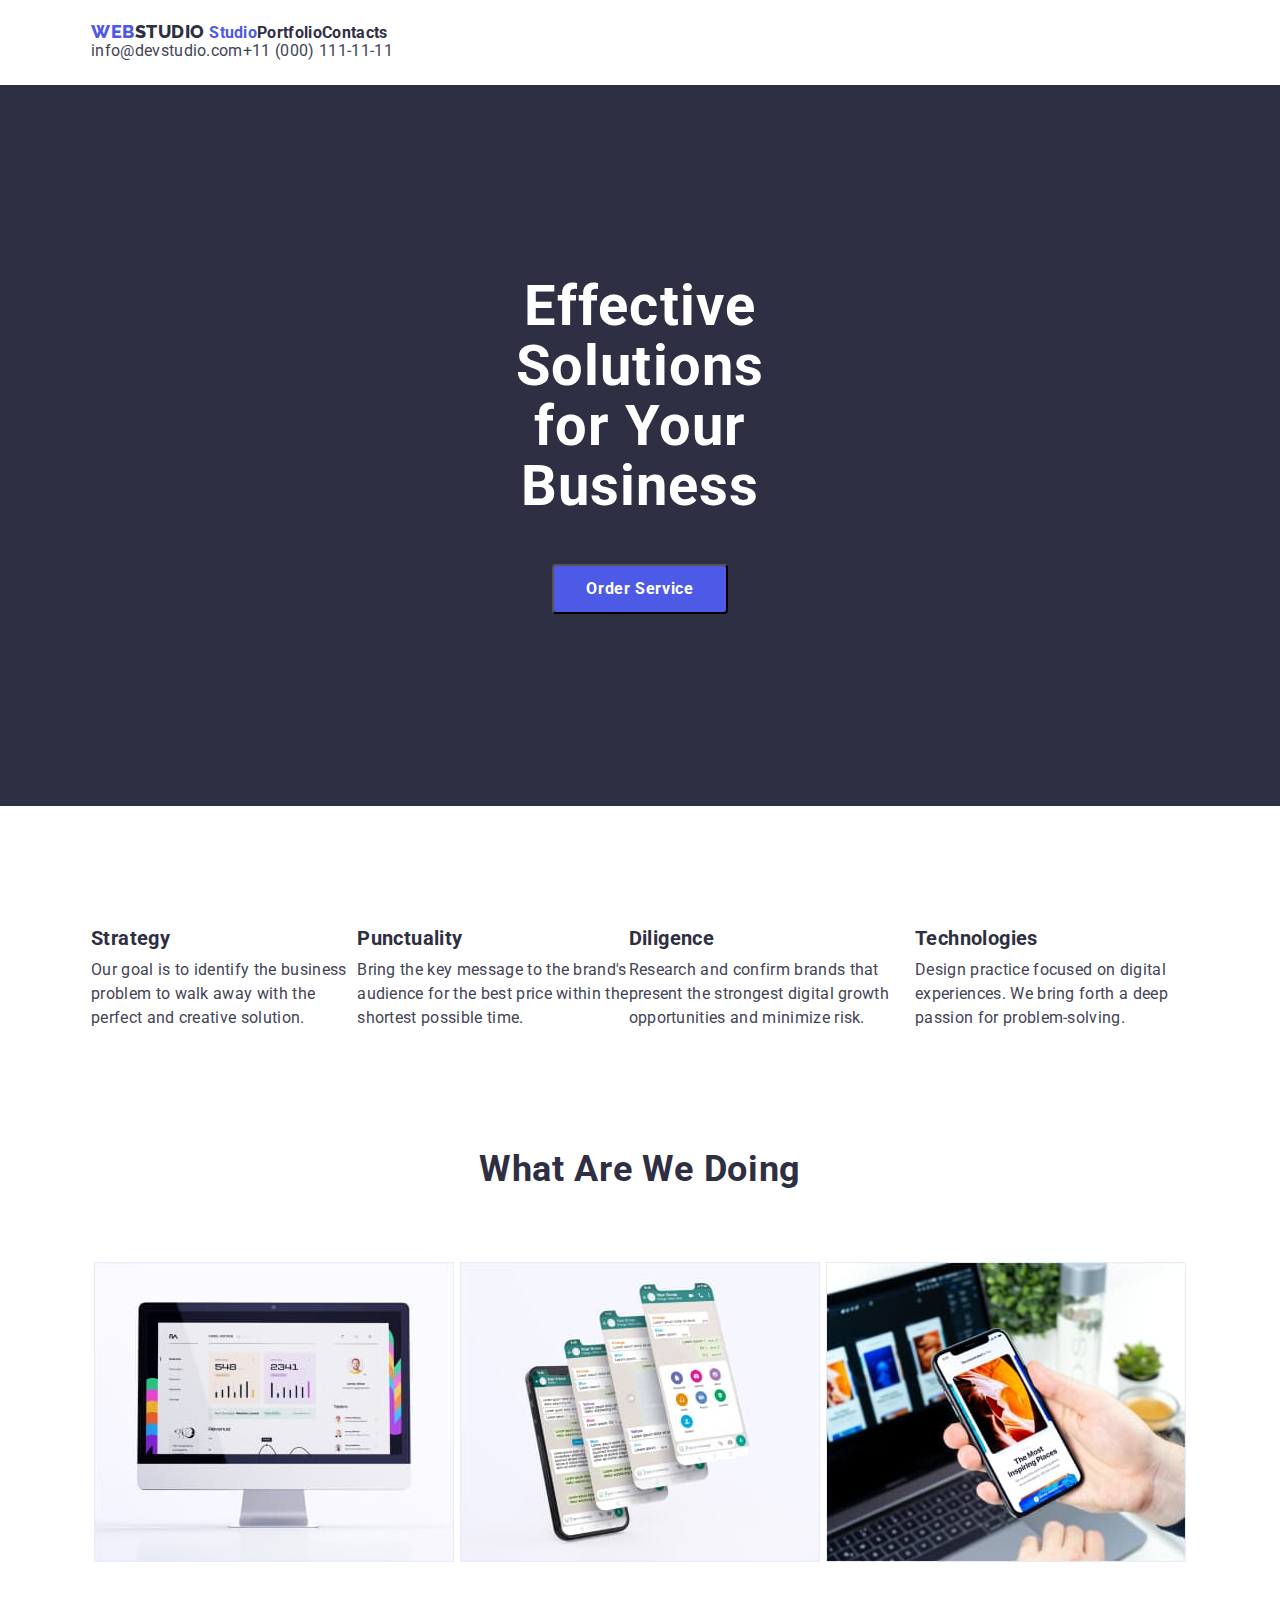
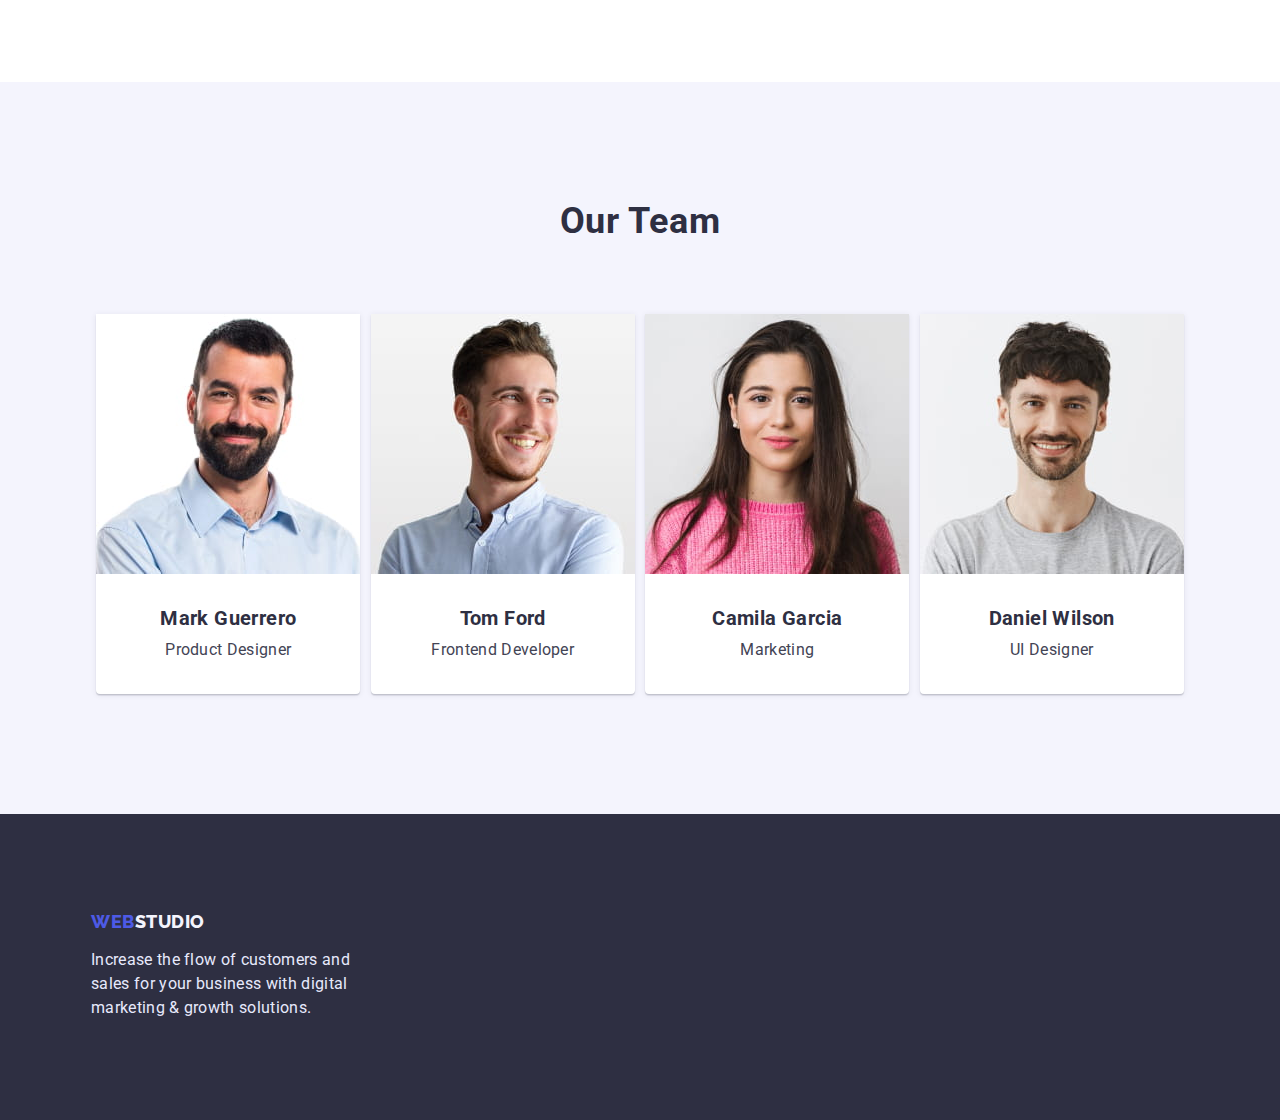
==== index.html @ d17e6b88 "some flex added" ====
<!DOCTYPE html>
<html lang="en">
	<head>
		<meta charset="UTF-8" />
		<meta http-equiv="X-UA-Compatible" content="IE=edge" />
		<meta name="viewport" content="width=device-width, initial-scale=1.0" />
		<title>Web Studio</title>

		<link rel="icon" href="favicon.ico" type="image/x-icon" />

		<link rel="preconnect" href="https://fonts.googleapis.com" />
		<link rel="preconnect" href="https://fonts.gstatic.com" crossorigin />
		<link
			href="https://fonts.googleapis.com/css2?family=Raleway:wght@800&family=Roboto:wght@400;500;700;900&display=swap"
			rel="stylesheet"
		/>
		<link
			rel="stylesheet"
			href="https://cdnjs.cloudflare.com/ajax/libs/modern-normalize/1.0.0/modern-normalize.min.css"
		/>
		<link rel="stylesheet" href="./css/style.css" />
	</head>

	<body>
		<header class="header">
			<!--Navigation menu-->
			<div class="container">
				<nav class="navigation">
					<a href="./index.html" class="logo-link link">
						Web
						<span class="logo-name">Studio</span>
					</a>
					<ul class="nav-list list">
						<li class="nav-item">
							<a href="./index.html" class="nav-link link current">Studio</a>
						</li>
						<li class="nav_item">
							<a href="./portfolio.html" class="nav-link link">Portfolio</a>
						</li>
						<li class="nav-item">
							<a href="" class="nav-link link">Contacts</a>
						</li>
					</ul>
				</nav>

				<!--Contacts-->
				<ul class="header-contacts list">
					<li><a class="email link" href="mailto:info@devstudio.com">info@devstudio.com</a></li>
					<li><a class="tel link" href="tel:+110001111111">+11 (000) 111-11-11</a></li>
				</ul>
			</div>
		</header>

		<main>
			<!--Hero-->
			<section class="hero section hero-padding">
				<h1 class="hero-header">Effective Solutions for Your Business</h1>
				<button class="hero-button" type="button">Order Service</button>
			</section>

			<!--Section 1  FEATURE-->
			<section class="features section">
				<div class="container">
					<h2 class="visually-hidden">Features</h2>

					<ul class="feature-list list">
						<li class="feature-item">
							<h3 class="section-title">Strategy</h3>
							<p class="section-text">
								Our goal is to identify the business problem to walk away with the perfect and creative solution.
							</p>
						</li>
						<li class="feature-item">
							<h3 class="section-title">Punctuality</h3>
							<p class="section-text">
								Bring the key message to the brand's audience for the best price within the shortest possible time.
							</p>
						</li>
						<li class="feature-item">
							<h3 class="section-title">Diligence</h3>
							<p class="section-text">
								Research and confirm brands that present the strongest digital growth opportunities and minimize risk.
							</p>
						</li>
						<li class="feature-item">
							<h3 class="section-title">Technologies</h3>
							<p class="section-text">
								Design practice focused on digital experiences. We bring forth a deep passion for problem-solving.
							</p>
						</li>
					</ul>
				</div>
			</section>

			<!--Section 2   WORK-->
			<section class="work section no-padding-top">
				<div class="container">
					<h2 class="section-header">What are we doing</h2>
					<ul class="work-list list">
						<li class="work-item">
							<img src="./images/img.jpg" alt="desktop" width="360" />
						</li>
						<li class="work-item">
							<img src="./images/img1.jpg" alt="mobile" width="360" />
						</li>
						<li class="work-item">
							<img src="./images/img2.jpg" alt="sync" width="360" />
						</li>
					</ul>
				</div>
			</section>

			<!--Section 3    TEAM-->
			<section class="team section">
				<div class="container">
					<h2 class="section-header">Our team</h2>
					<ul class="team-list list">
						<li class="team-item">
							<img class="card-img" src="./images/mark.jpg" alt="photo mark" width="264" />
							<h3 class="section-title team-name">Mark Guerrero</h3>
							<p class="team-position section-text">Product Designer</p>
						</li>
						<li class="team-item">
							<img class="card-img" src="./images/tom.jpg" alt="photo tom" width="264" />
							<h3 class="section-title team-name">Tom Ford</h3>
							<p class="team-position section-text">Frontend Developer</p>
						</li>
						<li class="team-item">
							<img class="card-img" src="./images/camila.jpg" alt="photo camila" width="264" />
							<h3 class="section-title team-name">Camila Garcia</h3>
							<p class="team-position section-text">Marketing</p>
						</li>
						<li class="team-item">
							<img class="card-img" src="./images/daniel.jpg" alt="photo daniel" width="264" />
							<h3 class="section-title team-name">Daniel Wilson</h3>
							<p class="team-position section-text">UI Designer</p>
						</li>
					</ul>
				</div>
			</section>
		</main>

		<!--Footer-->
		<footer class="footer">
			<div class="container">
				<a href="./index.html" class="logo-link link">
					Web
					<span class="logo-namef">Studio</span>
				</a>
				<p class="footer-text">
					Increase the flow of customers and sales for your business with digital marketing & growth solutions.
				</p>
			</div>
		</footer>
	</body>
</html>
---- css/style.css ----
/* GLOBAL */
:root {
	--primary-text-color: #434455;
	--secondary-txt-color: #e7e9fc;
	--title-text-color: #2e2f42;
	--accent-color: #4d5ae5;
	--bg-color: #ffffff;
	--secondary-color: #f4f4fd;
	--btn-hover-color: #404bbf;
}

body {
	font-family: "Roboto", sans-serif;
	font-size: 16px;
	letter-spacing: 0.02em;
	color: var(--primary-text-color);
	background-color: var(--bg-color);
}

p,
h1,
h2,
h3,
h4,
h5,
h6 {
	margin: 0;
	padding: 0;
}

img {
	display: block;
}

.link {
	text-decoration: none;
	color: inherit;
}

.list {
	list-style: none;
	margin: 0;
	padding: 0;
}

.visually-hidden {
	position: absolute;
	width: 1px;
	height: 1px;
	margin: -1px;
	border: 0;
	padding: 0;

	white-space: nowrap;
	clip-path: inset(100%);
	clip: rect(0 0 0 0);
	overflow: hidden;
}

.section {
	padding: 120px 0px;
}
.section.no-padding-top {
	padding-top: 0;
}

.container {
	width: 1128px;
	margin: 0 auto;
	padding: 0 15px;

	/* outline: 2px dashed tomato; */
}

.card-item,
.team-item {
	/* outline: 2px dashed palegreen; */
}

/* LOGO */
.logo-link {
	font-family: "Raleway";
	font-weight: 800;
	font-size: 18px;
	line-height: 1.33px;
	letter-spacing: 0.03em;
	text-transform: uppercase;
	color: var(--accent-color);
	display: inline-flex;
}
.logo-name {
	color: var(--title-text-color);
}

/* HEADER */
header {
	box-shadow: 0px 2px 1px rgba(46, 47, 66, 0.08), 0px 1px 1px rgba(46, 47, 66, 0.16), 0px 1px 6px rgba(46, 47, 66, 0.08);
	padding-top: 24px;
	padding-bottom: 24px;
}

/* NAVIGATION */
.navigation {
}
.nav-list {
	display: inline-flex;
}
.nav-item {
}
.nav-link {
	font-size: 16px;
	line-height: 0.66;
	letter-spacing: 0.02em;
	font-weight: 700;
	color: var(--title-text-color);
}
.nav-link:hover,
.nav-link:focus {
	color: var(--accent-color);
}
.nav-link:active {
	color: var(--primary-text-color);
}

.current {
	color: var(--accent-color);
}
.nav-item {
}

.header-contacts {
	display: inline-flex;
}
.email,
.tel {
	font-size: 16px;
	line-height: 0.66;
	letter-spacing: 0.02em;
	color: var(--primary-text-color);
}
.email:hover,
.email:focus,
.tel:hover,
.tel:focus {
	color: var(--accent-color);
}

/* MAIN PAGE */
/* HERO */
.hero {
	background-color: var(--title-text-color);
	text-align: center;
}

.section.hero-padding {
	padding: 192px 474px;
}

.hero-header {
	font-weight: 700;
	font-size: 56px;
	line-height: 1.07;
	letter-spacing: 0.02em;

	color: var(--bg-color);

	margin-bottom: 48px;
}

.hero-button {
	font-family: "Roboto", sans-serif;
	font-weight: 700;
	font-size: 16px;
	line-height: 0.84;
	align-items: center;
	letter-spacing: 0.04em;

	color: var(--bg-color);
	background: var(--accent-color);
	cursor: pointer;
	border-radius: 4px;
	padding: 16px 32px;
}

.hero-button:hover,
.hero-button:focus {
	background: var(--btn-hover-color);
}

.hero-button:active {
	background: var(--secondary-color);
	color: var(--accent-color);
}

/* MAIN */

.section-title {
	font-weight: 700;
	font-size: 20px;
	line-height: 1.2;
	letter-spacing: 0.02em;
	color: var(--title-text-color);

	margin-bottom: 8px;
}

.section-text {
	line-height: 1.5;
	padding-bottom: 32px;
}

.section-header {
	font-weight: 700;
	font-size: 36px;
	line-height: 1.11;
	letter-spacing: 0.02em;
	text-align: center;
	text-transform: capitalize;
	color: var(--title-text-color);
	margin-bottom: 72px;
}

/* FEATURE */
.feature-list {
	display: flex;
	justify-content: space-around;
	align-items: center;
}
.feature-item .section-text {
	padding-bottom: 0;
}

/* WORK */

.work {
}

.work-list {
	display: flex;
	justify-content: space-around;
	align-items: center;
}

.work-item {
}

/* TEAM */

.team {
	background: var(--secondary-color);
}

.team-list {
	display: flex;

	justify-content: space-around;
	align-items: center;
}

.team-item {
	background-color: var(--background-color);
	text-align: center;
	background: #ffffff;
	box-shadow: 0px 1px 6px rgba(46, 47, 66, 0.08), 0px 1px 1px rgba(46, 47, 66, 0.16), 0px 2px 1px rgba(46, 47, 66, 0.08);
	border-radius: 0px 0px 4px 4px;
}

.team-name {
}

.team-position {
}

/* FOOTER */
.logo-namef {
	color: var(--secondary-color);
}

.footer {
	background-color: var(--title-text-color);
}

.footer-text {
	line-height: 1.5;
	color: var(--secondary-txt-color);
	padding-top: 16px;
	max-width: 264px;
}

.footer > .container {
	padding-top: 100px;
	padding-bottom: 100px;
}

/* PORTFOLIO PAGE */
/* FILTERS */
.filter-btn {
	font-family: "Roboto", sans-serif;
	font-size: 16px;
	line-height: 1.5;
	letter-spacing: 0.04em;
	font-weight: 700;

	text-align: center;
	color: var(--accent-color);
	background: var(--secondary-color);
	cursor: pointer;

	padding: 12px 24px;
	border: 1px solid #e7e9fc;
	border-radius: 4px;
}

.filter-btn:hover,
.filter-btn:focus {
	color: #ffffff;
	background: var(--accent-color);
}

.filter-btn:active {
	color: var(--accent-color);
	background: var(--secondary-color);
}

.filter-list {
	padding-top: 96px;
	padding-bottom: 72px;
	display: flex;
	justify-content: center;
	gap: 24px;
}

.card-link .section-title {
	margin-left: 16px;
}
.card-link .section-text {
	margin-left: 16px;
}
.card-list {
	display: flex;
	flex-wrap: wrap;
	justify-content: space-between;
}
.card-item {
	border: 0.5px solid #f4f4fd;
	box-shadow: 0px 1px 6px rgba(46, 47, 66, 0.08), 0px 1px 1px rgba(46, 47, 66, 0.16), 0px 2px 1px rgba(46, 47, 66, 0.08);
}

.card-img {
	margin-bottom: 32px;
}

.card-link {
}

.stylish-txt {
	color: var(--secondary-color);
}
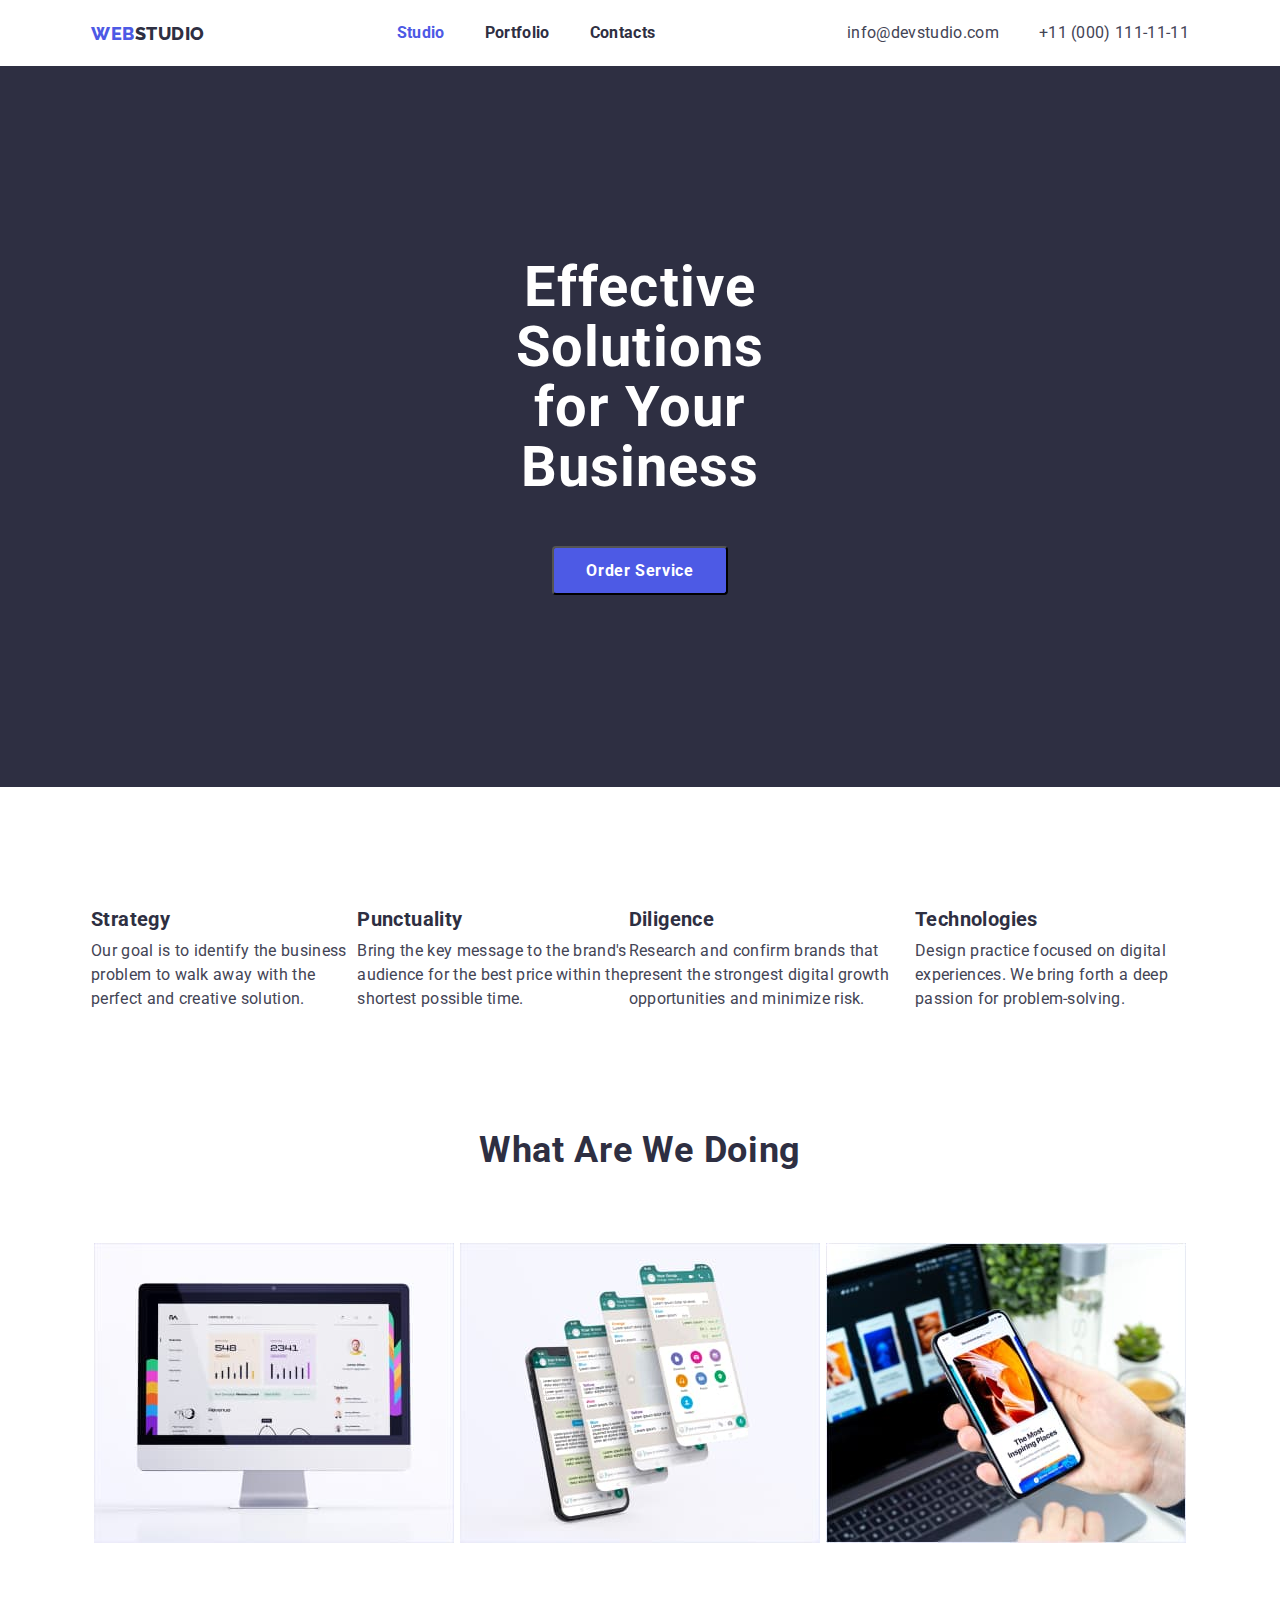
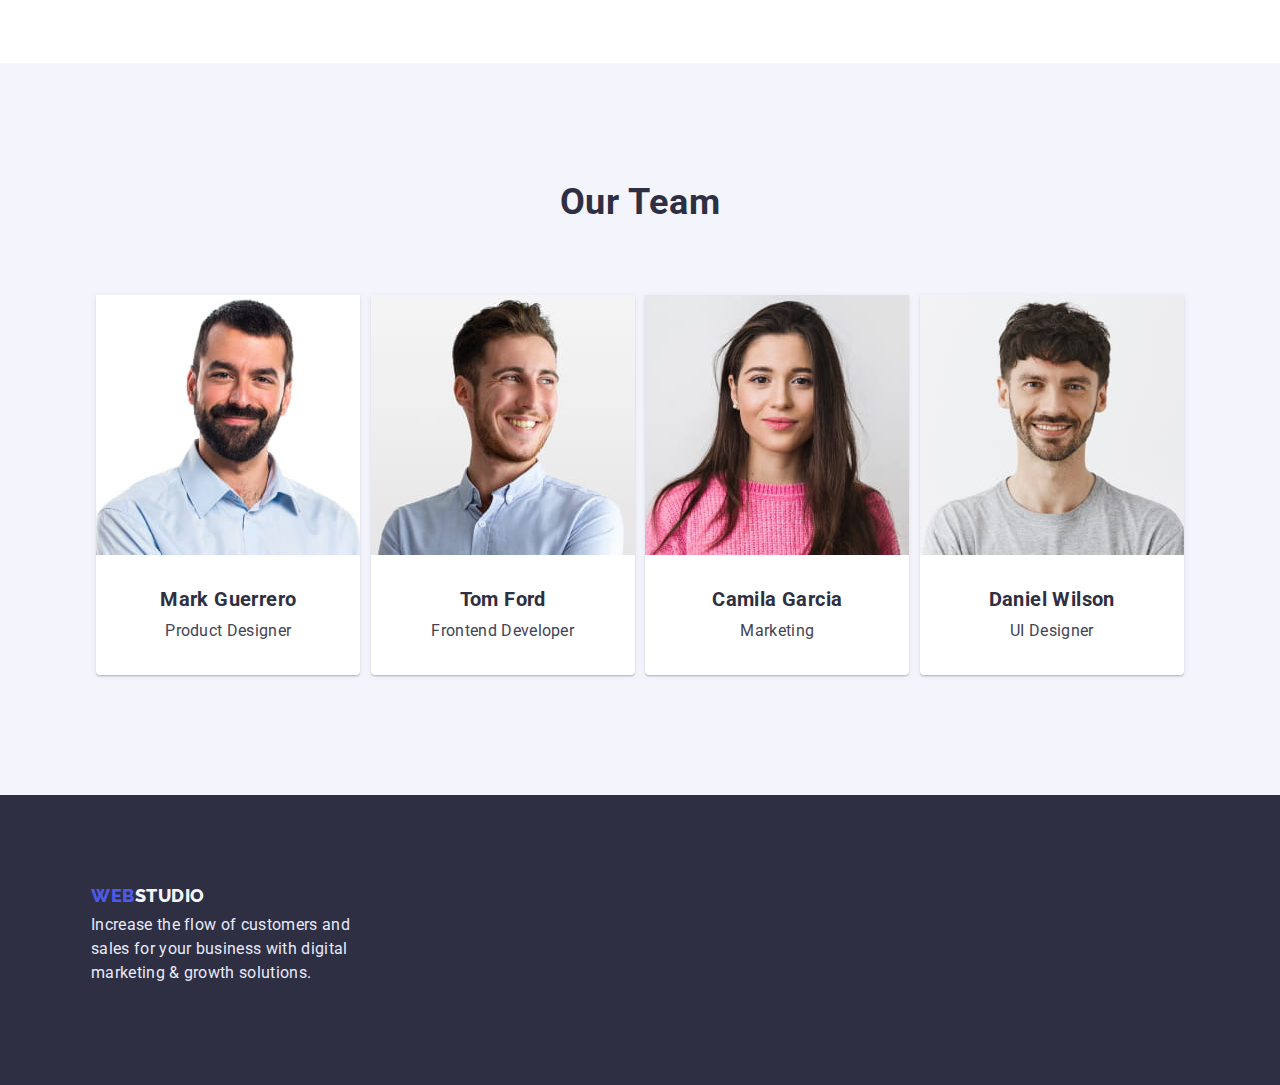
==== commit a735ad88: "add nav flex" ====
--- a/index.html
+++ b/index.html
@@ -24,12 +24,12 @@
 	<body>
 		<header class="header">
 			<!--Navigation menu-->
-			<div class="container">
-				<nav class="navigation">
-					<a href="./index.html" class="logo-link link">
-						Web
-						<span class="logo-name">Studio</span>
-					</a>
+			<div class="container navigation">
+				<a href="./index.html" class="logo-link link">
+					Web
+					<span class="logo-name">Studio</span>
+				</a>
+				<nav class="nav-list">
 					<ul class="nav-list list">
 						<li class="nav-item">
 							<a href="./index.html" class="nav-link link current">Studio</a>
--- a/css/style.css
+++ b/css/style.css
@@ -79,6 +79,7 @@
 
 /* LOGO */
 .logo-link {
+	display: flex;
 	font-family: "Raleway";
 	font-weight: 800;
 	font-size: 18px;
@@ -86,7 +87,6 @@
 	letter-spacing: 0.03em;
 	text-transform: uppercase;
 	color: var(--accent-color);
-	display: inline-flex;
 }
 .logo-name {
 	color: var(--title-text-color);
@@ -101,10 +101,16 @@
 
 /* NAVIGATION */
 .navigation {
+	display: flex;
+	align-items: center;
+	justify-content: space-between;
 }
 .nav-list {
-	display: inline-flex;
-}
+	display: flex;
+	gap: 40px;
+}
+/* .nav-list > .nav-item:not(:last-child) {
+  margin-right: 40px; } */
 .nav-item {
 }
 .nav-link {
@@ -129,7 +135,8 @@
 }
 
 .header-contacts {
-	display: inline-flex;
+	display: flex;
+	gap: 40px;
 }
 .email,
 .tel {
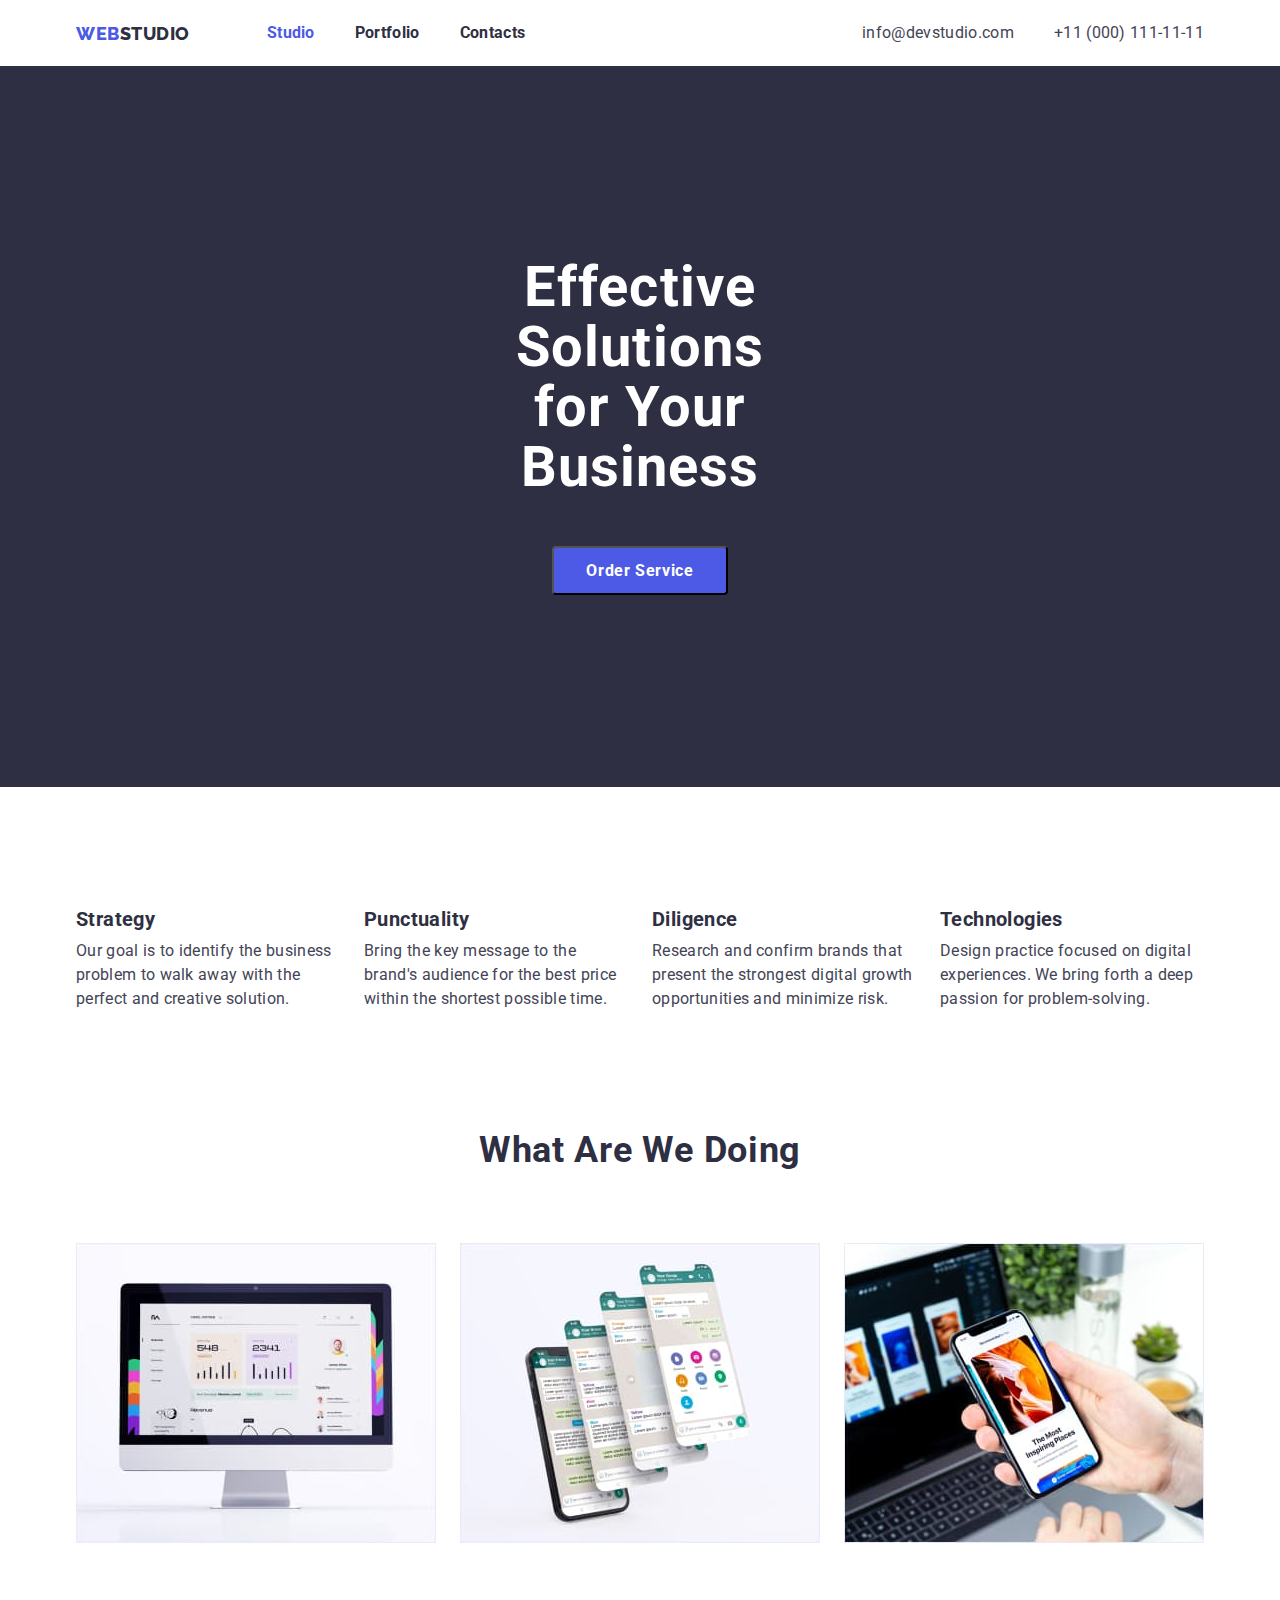
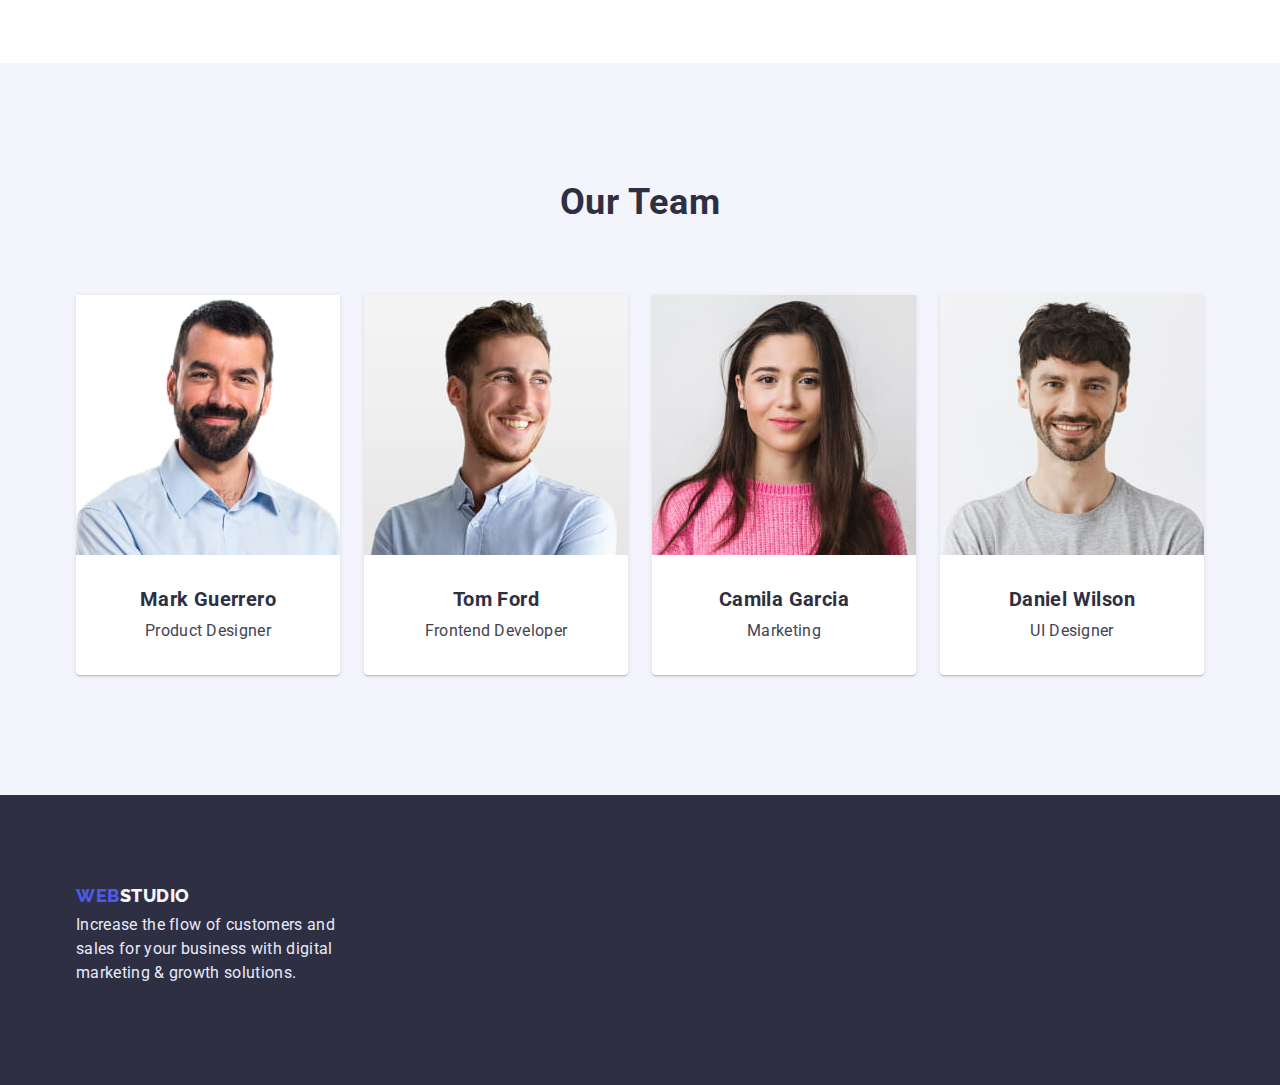
==== commit 99cba0a9: "hw3b nav-flex-fix" ====
--- a/index.html
+++ b/index.html
@@ -24,12 +24,13 @@
 	<body>
 		<header class="header">
 			<!--Navigation menu-->
-			<div class="container navigation">
-				<a href="./index.html" class="logo-link link">
-					Web
-					<span class="logo-name">Studio</span>
-				</a>
-				<nav class="nav-list">
+			<div class="container header-nav">
+				<nav class="navigation">
+					<a href="./index.html" class="logo-link link">
+						Web
+						<span class="logo-name">Studio</span>
+					</a>
+
 					<ul class="nav-list list">
 						<li class="nav-item">
 							<a href="./index.html" class="nav-link link current">Studio</a>
--- a/css/style.css
+++ b/css/style.css
@@ -17,13 +17,11 @@
 	background-color: var(--bg-color);
 }
 
+a,
 p,
 h1,
 h2,
-h3,
-h4,
-h5,
-h6 {
+h3 {
 	margin: 0;
 	padding: 0;
 }
@@ -59,13 +57,15 @@
 
 .section {
 	padding: 120px 0px;
+
+	/* outline: 2px dashed lime; */
 }
 .section.no-padding-top {
 	padding-top: 0;
 }
 
 .container {
-	width: 1128px;
+	width: 1158px;
 	margin: 0 auto;
 	padding: 0 15px;
 
@@ -100,17 +100,22 @@
 }
 
 /* NAVIGATION */
+.header-nav {
+	display: flex;
+	justify-content: space-between;
+}
 .navigation {
 	display: flex;
 	align-items: center;
-	justify-content: space-between;
 }
 .nav-list {
 	display: flex;
 	gap: 40px;
-}
-/* .nav-list > .nav-item:not(:last-child) {
-  margin-right: 40px; } */
+	margin-left: 77px;
+}
+.navigation .nav-list {
+	/* padding-right: 130px; */
+}
 .nav-item {
 }
 .nav-link {
@@ -230,38 +235,42 @@
 /* FEATURE */
 .feature-list {
 	display: flex;
+	justify-content: space-between;
+	align-items: flex-start;
+	gap: 24px;
+}
+.feature-item .section-text {
+	padding-bottom: 0;
+	width: 264px;
+}
+
+/* WORK */
+
+.work {
+}
+
+.work-list {
+	display: flex;
 	justify-content: space-around;
 	align-items: center;
-}
-.feature-item .section-text {
-	padding-bottom: 0;
-}
-
-/* WORK */
-
-.work {
-}
-
-.work-list {
-	display: flex;
+	gap: 24px;
+}
+
+.work-item {
+}
+
+/* TEAM */
+
+.team {
+	background: var(--secondary-color);
+}
+
+.team-list {
+	display: flex;
+
 	justify-content: space-around;
 	align-items: center;
-}
-
-.work-item {
-}
-
-/* TEAM */
-
-.team {
-	background: var(--secondary-color);
-}
-
-.team-list {
-	display: flex;
-
-	justify-content: space-around;
-	align-items: center;
+	gap: 24px;
 }
 
 .team-item {
@@ -337,6 +346,8 @@
 	gap: 24px;
 }
 
+/* PORTFOLIO CARD ROW */
+
 .card-link .section-title {
 	margin-left: 16px;
 }
@@ -351,7 +362,17 @@
 .card-item {
 	border: 0.5px solid #f4f4fd;
 	box-shadow: 0px 1px 6px rgba(46, 47, 66, 0.08), 0px 1px 1px rgba(46, 47, 66, 0.16), 0px 2px 1px rgba(46, 47, 66, 0.08);
-}
+	margin-bottom: 40px;
+	/* margin-right: 24px; */
+}
+
+.card-list .card-item:nth-last-child(-n + 3) {
+	margin-bottom: 0px;
+}
+
+/* .card-list .card-item:not:(nth-child(3n + 3)) {
+	margin-right: 0px;
+} */
 
 .card-img {
 	margin-bottom: 32px;
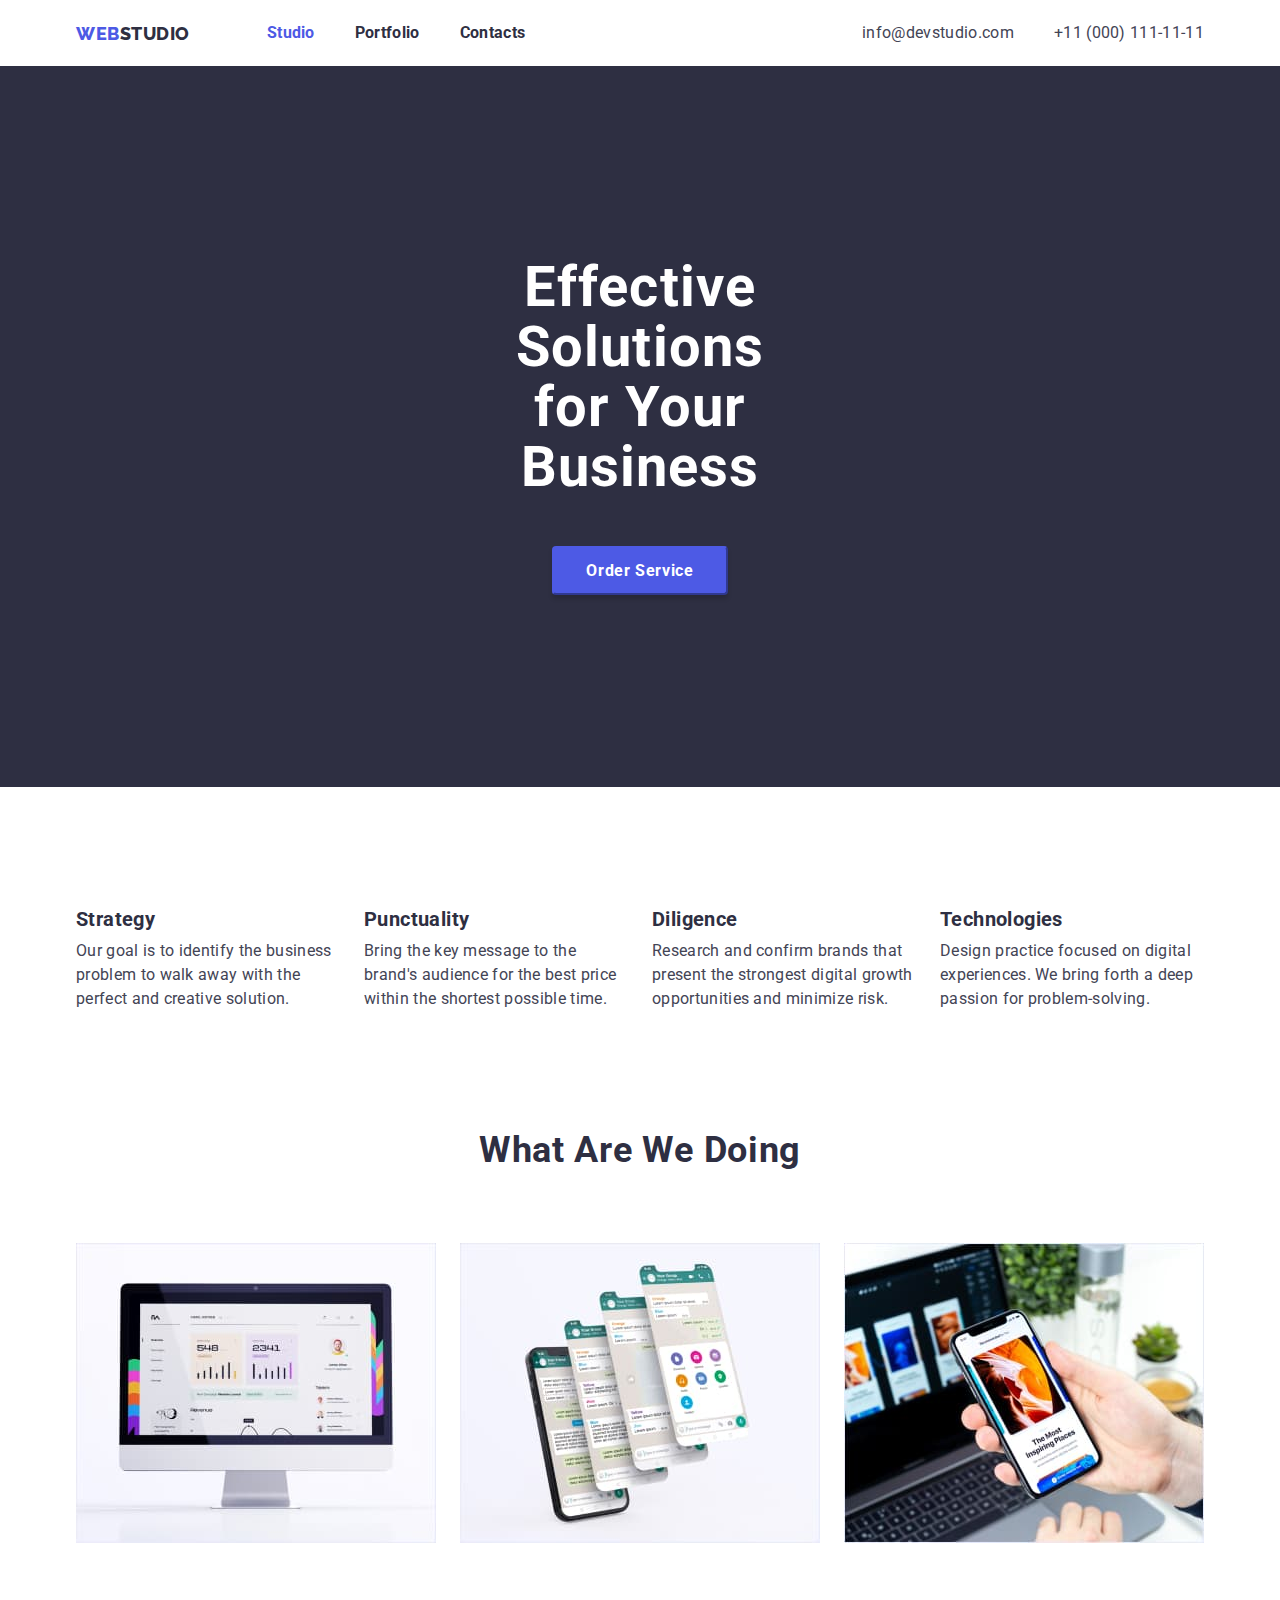
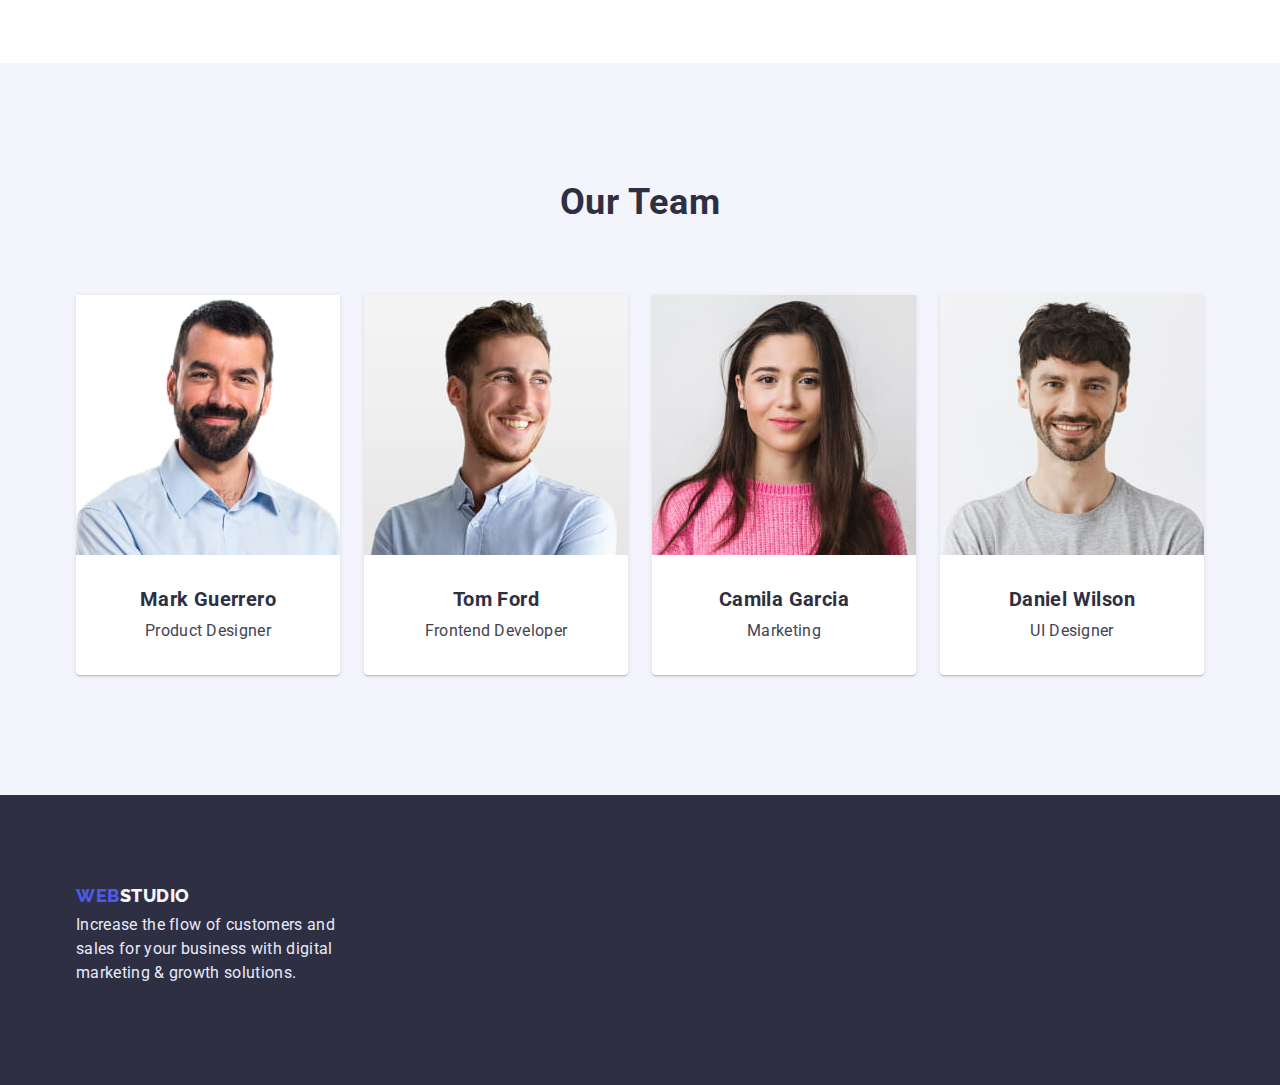
==== commit 92b10736: "hw3c" ====
--- a/index.html
+++ b/index.html
@@ -35,7 +35,7 @@
 						<li class="nav-item">
 							<a href="./index.html" class="nav-link link current">Studio</a>
 						</li>
-						<li class="nav_item">
+						<li class="nav-item">
 							<a href="./portfolio.html" class="nav-link link">Portfolio</a>
 						</li>
 						<li class="nav-item">
@@ -45,9 +45,9 @@
 				</nav>
 
 				<!--Contacts-->
-				<ul class="header-contacts list">
-					<li><a class="email link" href="mailto:info@devstudio.com">info@devstudio.com</a></li>
-					<li><a class="tel link" href="tel:+110001111111">+11 (000) 111-11-11</a></li>
+				<ul class="contacts-list list">
+					<li><a class="contacts-item link" href="mailto:info@devstudio.com">info@devstudio.com</a></li>
+					<li><a class="contacts-item link" href="tel:+110001111111">+11 (000) 111-11-11</a></li>
 				</ul>
 			</div>
 		</header>
--- a/css/style.css
+++ b/css/style.css
@@ -17,7 +17,6 @@
 	background-color: var(--bg-color);
 }
 
-a,
 p,
 h1,
 h2,
@@ -110,14 +109,14 @@
 }
 .nav-list {
 	display: flex;
-	gap: 40px;
+	/* gap: 40px; */
 	margin-left: 77px;
 }
-.navigation .nav-list {
-	/* padding-right: 130px; */
-}
-.nav-item {
-}
+
+.nav-list .nav-item:not(:last-child) {
+	margin-right: 40px;
+}
+
 .nav-link {
 	font-size: 16px;
 	line-height: 0.66;
@@ -125,10 +124,12 @@
 	font-weight: 700;
 	color: var(--title-text-color);
 }
+
 .nav-link:hover,
 .nav-link:focus {
 	color: var(--accent-color);
 }
+
 .nav-link:active {
 	color: var(--primary-text-color);
 }
@@ -136,24 +137,24 @@
 .current {
 	color: var(--accent-color);
 }
+
 .nav-item {
 }
 
-.header-contacts {
+.contacts-list {
 	display: flex;
 	gap: 40px;
 }
-.email,
-.tel {
+
+.contacts-item {
 	font-size: 16px;
 	line-height: 0.66;
 	letter-spacing: 0.02em;
 	color: var(--primary-text-color);
 }
-.email:hover,
-.email:focus,
-.tel:hover,
-.tel:focus {
+
+.contacts-item:hover,
+.contacts-item:focus {
 	color: var(--accent-color);
 }
 
@@ -188,9 +189,11 @@
 	letter-spacing: 0.04em;
 
 	color: var(--bg-color);
-	background: var(--accent-color);
+	background-color: var(--accent-color);
 	cursor: pointer;
+	box-shadow: 0px 4px 4px rgba(0, 0, 0, 0.15);
 	border-radius: 4px;
+	border-color: var(--accent-color);
 	padding: 16px 32px;
 }
 
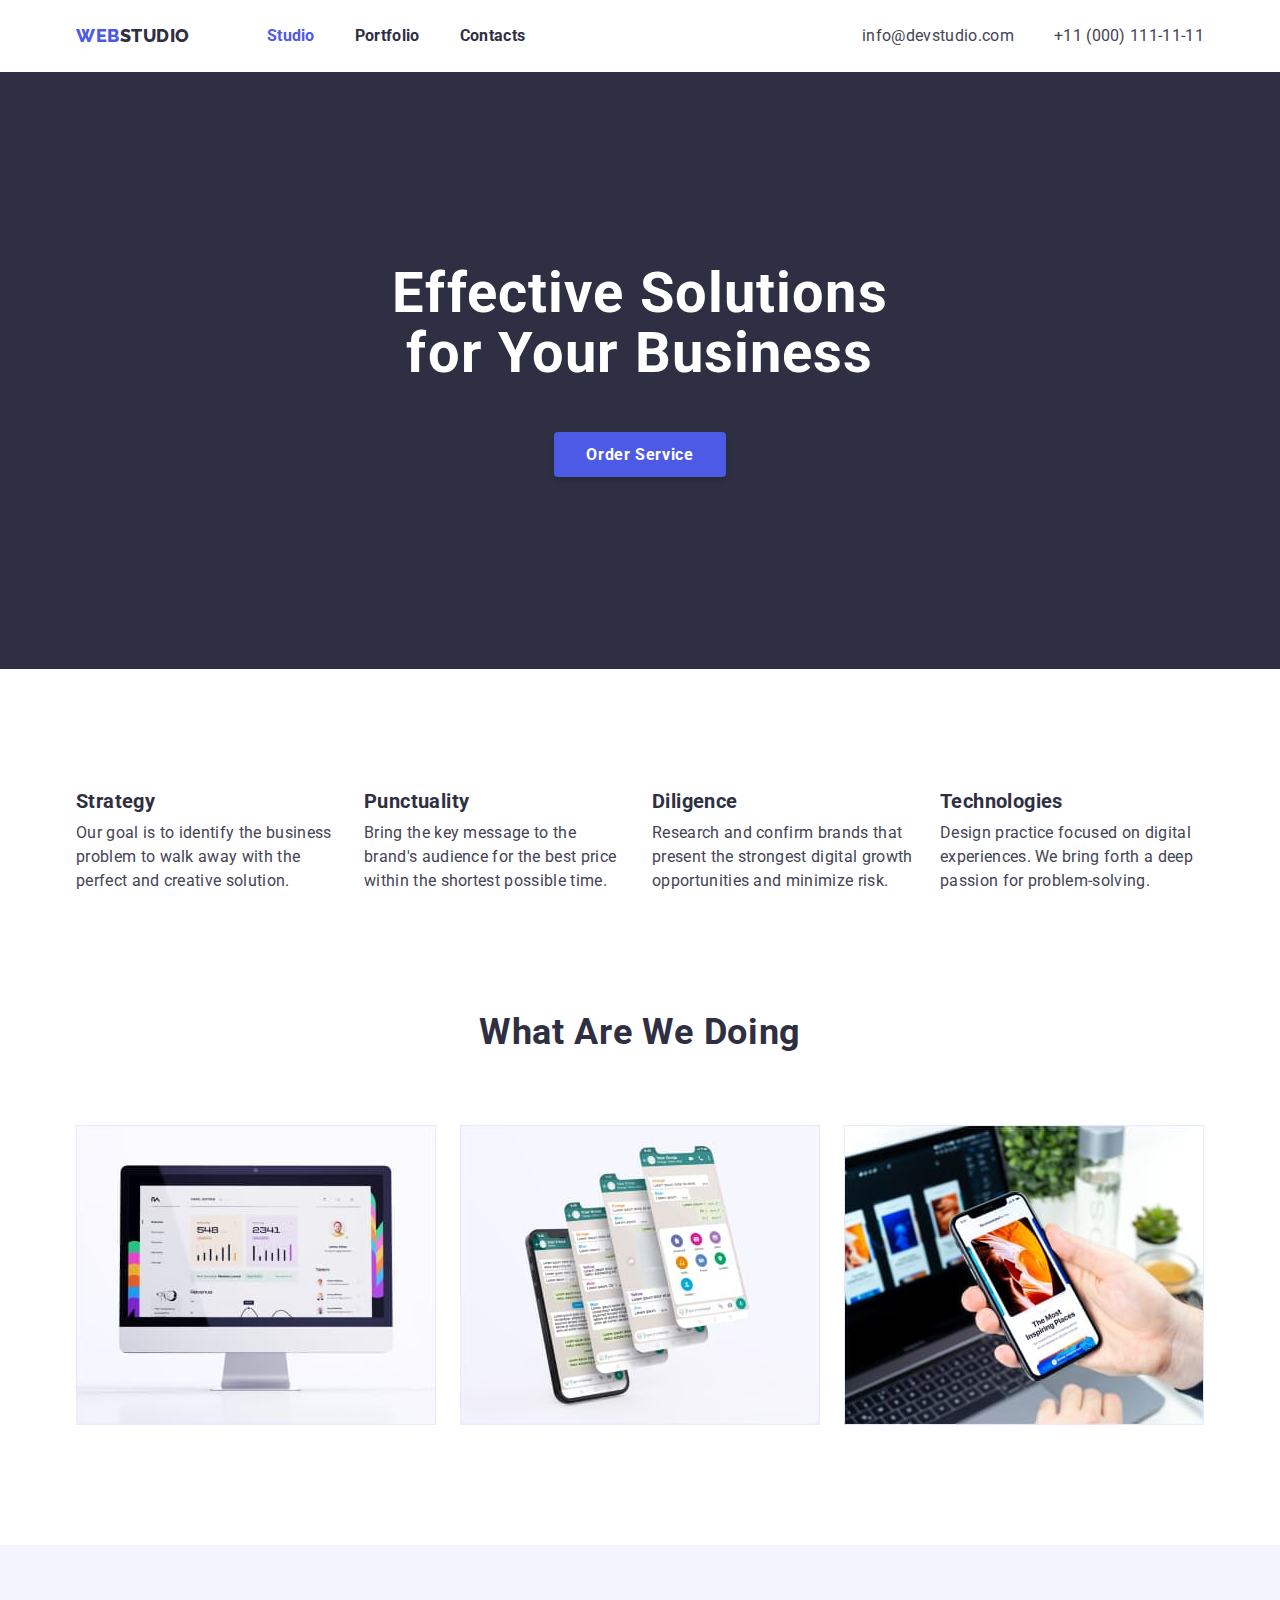
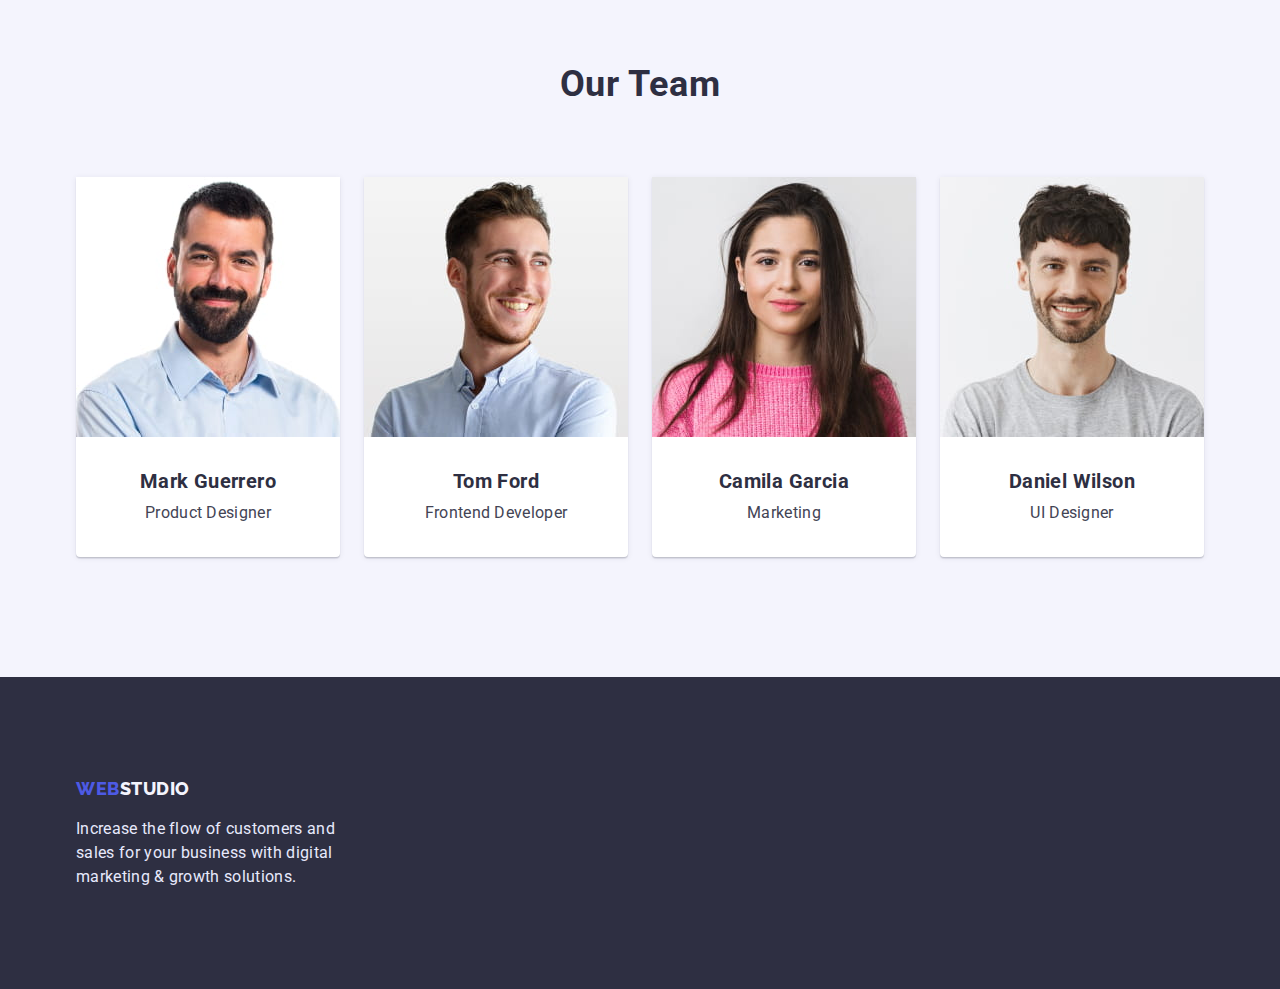
==== commit d6d2cf6e: "hw3 try2" ====
--- a/index.html
+++ b/index.html
@@ -46,15 +46,17 @@
 
 				<!--Contacts-->
 				<ul class="contacts-list list">
-					<li><a class="contacts-item link" href="mailto:info@devstudio.com">info@devstudio.com</a></li>
-					<li><a class="contacts-item link" href="tel:+110001111111">+11 (000) 111-11-11</a></li>
+					<li class="contacts-item">
+						<a class="contacts-link link" href="mailto:info@devstudio.com">info@devstudio.com</a>
+					</li>
+					<li class="contacts-item"><a class="contacts-link link" href="tel:+110001111111">+11 (000) 111-11-11</a></li>
 				</ul>
 			</div>
 		</header>
 
 		<main>
 			<!--Hero-->
-			<section class="hero section hero-padding">
+			<section class="hero">
 				<h1 class="hero-header">Effective Solutions for Your Business</h1>
 				<button class="hero-button" type="button">Order Service</button>
 			</section>
@@ -118,23 +120,31 @@
 					<ul class="team-list list">
 						<li class="team-item">
 							<img class="card-img" src="./images/mark.jpg" alt="photo mark" width="264" />
-							<h3 class="section-title team-name">Mark Guerrero</h3>
-							<p class="team-position section-text">Product Designer</p>
+							<div class="under-card">
+								<h3 class="section-title team-name">Mark Guerrero</h3>
+								<p class="team-position section-text">Product Designer</p>
+							</div>
 						</li>
 						<li class="team-item">
 							<img class="card-img" src="./images/tom.jpg" alt="photo tom" width="264" />
-							<h3 class="section-title team-name">Tom Ford</h3>
-							<p class="team-position section-text">Frontend Developer</p>
+							<div class="under-card">
+								<h3 class="section-title team-name">Tom Ford</h3>
+								<p class="team-position section-text">Frontend Developer</p>
+							</div>
 						</li>
 						<li class="team-item">
 							<img class="card-img" src="./images/camila.jpg" alt="photo camila" width="264" />
-							<h3 class="section-title team-name">Camila Garcia</h3>
-							<p class="team-position section-text">Marketing</p>
+							<div class="under-card">
+								<h3 class="section-title team-name">Camila Garcia</h3>
+								<p class="team-position section-text">Marketing</p>
+							</div>
 						</li>
 						<li class="team-item">
 							<img class="card-img" src="./images/daniel.jpg" alt="photo daniel" width="264" />
-							<h3 class="section-title team-name">Daniel Wilson</h3>
-							<p class="team-position section-text">UI Designer</p>
+							<div class="under-card">
+								<h3 class="section-title team-name">Daniel Wilson</h3>
+								<p class="team-position section-text">UI Designer</p>
+							</div>
 						</li>
 					</ul>
 				</div>
--- a/css/style.css
+++ b/css/style.css
@@ -8,7 +8,6 @@
 	--secondary-color: #f4f4fd;
 	--btn-hover-color: #404bbf;
 }
-
 body {
 	font-family: "Roboto", sans-serif;
 	font-size: 16px;
@@ -16,24 +15,65 @@
 	color: var(--primary-text-color);
 	background-color: var(--bg-color);
 }
-
 p,
 h1,
 h2,
-h3 {
+h3,
+h4,
+h5,
+h6 {
 	margin: 0;
-	padding: 0;
-}
-
+}
 img {
 	display: block;
+	max-width: 100%;
+	height: auto;
+}
+button {
+	display: block;
+	cursor: pointer;
+	border: none;
+	border-radius: 4px;
+}
+ul,
+ol {
+	list-style: none;
+	padding-left: none;
+	margin: 0;
+}
+a {
+	text-decoration: none;
+	color: inherit;
+}
+.section {
+	padding-top: 120px;
+	padding-bottom: 120px;
+
+	/* outline: 2px dashed lime; */
+}
+.section.no-padding-top {
+	padding-top: 0;
+}
+
+.container {
+	width: 1158px;
+	margin-left: auto;
+	margin-right: auto;
+	padding-left: 15px;
+	padding-right: 15px;
+
+	/* outline: 2px dashed tomato; */
+}
+
+.card-item,
+.team-item {
+	/* outline: 2px dashed palegreen; */
 }
 
 .link {
 	text-decoration: none;
 	color: inherit;
 }
-
 .list {
 	list-style: none;
 	margin: 0;
@@ -54,35 +94,13 @@
 	overflow: hidden;
 }
 
-.section {
-	padding: 120px 0px;
-
-	/* outline: 2px dashed lime; */
-}
-.section.no-padding-top {
-	padding-top: 0;
-}
-
-.container {
-	width: 1158px;
-	margin: 0 auto;
-	padding: 0 15px;
-
-	/* outline: 2px dashed tomato; */
-}
-
-.card-item,
-.team-item {
-	/* outline: 2px dashed palegreen; */
-}
-
 /* LOGO */
 .logo-link {
 	display: flex;
 	font-family: "Raleway";
 	font-weight: 800;
 	font-size: 18px;
-	line-height: 1.33px;
+	line-height: 1.33;
 	letter-spacing: 0.03em;
 	text-transform: uppercase;
 	color: var(--accent-color);
@@ -101,7 +119,7 @@
 /* NAVIGATION */
 .header-nav {
 	display: flex;
-	justify-content: space-between;
+	align-items: center;
 }
 .navigation {
 	display: flex;
@@ -109,7 +127,6 @@
 }
 .nav-list {
 	display: flex;
-	/* gap: 40px; */
 	margin-left: 77px;
 }
 
@@ -143,18 +160,21 @@
 
 .contacts-list {
 	display: flex;
-	gap: 40px;
-}
-
-.contacts-item {
+	margin-left: auto;
+}
+
+.contacts-link {
 	font-size: 16px;
 	line-height: 0.66;
 	letter-spacing: 0.02em;
 	color: var(--primary-text-color);
 }
-
-.contacts-item:hover,
-.contacts-item:focus {
+.contacts-list .contacts-item + .contacts-item {
+	margin-left: 40px;
+}
+
+.contacts-link:hover,
+.contacts-link:focus {
 	color: var(--accent-color);
 }
 
@@ -163,10 +183,7 @@
 .hero {
 	background-color: var(--title-text-color);
 	text-align: center;
-}
-
-.section.hero-padding {
-	padding: 192px 474px;
+	padding: 192px 0;
 }
 
 .hero-header {
@@ -177,6 +194,8 @@
 
 	color: var(--bg-color);
 
+	width: 496px;
+	margin: 0 auto;
 	margin-bottom: 48px;
 }
 
@@ -185,15 +204,14 @@
 	font-weight: 700;
 	font-size: 16px;
 	line-height: 0.84;
-	align-items: center;
 	letter-spacing: 0.04em;
 
+	margin: 0 auto;
 	color: var(--bg-color);
 	background-color: var(--accent-color);
 	cursor: pointer;
 	box-shadow: 0px 4px 4px rgba(0, 0, 0, 0.15);
-	border-radius: 4px;
-	border-color: var(--accent-color);
+	border-radius: none;
 	padding: 16px 32px;
 }
 
@@ -221,7 +239,6 @@
 
 .section-text {
 	line-height: 1.5;
-	padding-bottom: 32px;
 }
 
 .section-header {
@@ -238,13 +255,17 @@
 /* FEATURE */
 .feature-list {
 	display: flex;
-	justify-content: space-between;
-	align-items: flex-start;
-	gap: 24px;
+	margin-left: -12px;
+	margin-right: -12px;
+}
+
+.feature-item {
+	width: calc((100% - 24px * 3) / 4);
+	margin-right: 12px;
+	margin-left: 12px;
 }
 .feature-item .section-text {
 	padding-bottom: 0;
-	width: 264px;
 }
 
 /* WORK */
@@ -254,14 +275,15 @@
 
 .work-list {
 	display: flex;
-	justify-content: space-around;
-	align-items: center;
-	gap: 24px;
 }
 
 .work-item {
-}
-
+	width: calc((100% - 48px) / 3);
+	margin-right: 24px;
+}
+.work-list .work-item:last-child {
+	margin-right: 0;
+}
 /* TEAM */
 
 .team {
@@ -270,9 +292,7 @@
 
 .team-list {
 	display: flex;
-
-	justify-content: space-around;
-	align-items: center;
+	justify-content: space-between;
 	gap: 24px;
 }
 
@@ -284,6 +304,10 @@
 	border-radius: 0px 0px 4px 4px;
 }
 
+.under-card {
+	padding-top: 32px;
+	padding-bottom: 32px;
+}
 .team-name {
 }
 
@@ -297,18 +321,18 @@
 
 .footer {
 	background-color: var(--title-text-color);
+	padding-top: 100px;
+	padding-bottom: 100px;
 }
 
 .footer-text {
 	line-height: 1.5;
 	color: var(--secondary-txt-color);
-	padding-top: 16px;
+	margin-top: 16px;
 	max-width: 264px;
 }
 
 .footer > .container {
-	padding-top: 100px;
-	padding-bottom: 100px;
 }
 
 /* PORTFOLIO PAGE */
@@ -342,8 +366,7 @@
 }
 
 .filter-list {
-	padding-top: 96px;
-	padding-bottom: 72px;
+	margin-bottom: 72px;
 	display: flex;
 	justify-content: center;
 	gap: 24px;
@@ -351,34 +374,35 @@
 
 /* PORTFOLIO CARD ROW */
 
-.card-link .section-title {
-	margin-left: 16px;
-}
-.card-link .section-text {
-	margin-left: 16px;
-}
 .card-list {
 	display: flex;
 	flex-wrap: wrap;
-	justify-content: space-between;
-}
+}
+
 .card-item {
-	border: 0.5px solid #f4f4fd;
-	box-shadow: 0px 1px 6px rgba(46, 47, 66, 0.08), 0px 1px 1px rgba(46, 47, 66, 0.16), 0px 2px 1px rgba(46, 47, 66, 0.08);
+	width: calc((100% - 48px) / 3);
+	/*! ! ! ! ! ((100% - "кол-во маржинов в строке * на значение маржина"") / кол-во элементов в строке) ! ! ! ! */
+
+	margin-right: 24px;
 	margin-bottom: 40px;
-	/* margin-right: 24px; */
-}
-
+
+	box-shadow: 0px 1px 6px rgba(46, 47, 66, 0.08);
+}
+.card-list .card-item:nth-child(3n) {
+	margin-right: 0px;
+}
 .card-list .card-item:nth-last-child(-n + 3) {
 	margin-bottom: 0px;
 }
 
-/* .card-list .card-item:not:(nth-child(3n + 3)) {
-	margin-right: 0px;
+/* .card-item:not(:nth-last-child(-n + 3)) {
+	margin-bottom: 40px;
+}
+.card-item:not(:nth-child(3n)) {
+	margin-right: 24px;
 } */
 
 .card-img {
-	margin-bottom: 32px;
 }
 
 .card-link {
@@ -387,3 +411,8 @@
 .stylish-txt {
 	color: var(--secondary-color);
 }
+
+.card-link .under-card {
+	border: 0.5px solid #f4f4fd;
+	padding-left: 16px;
+}
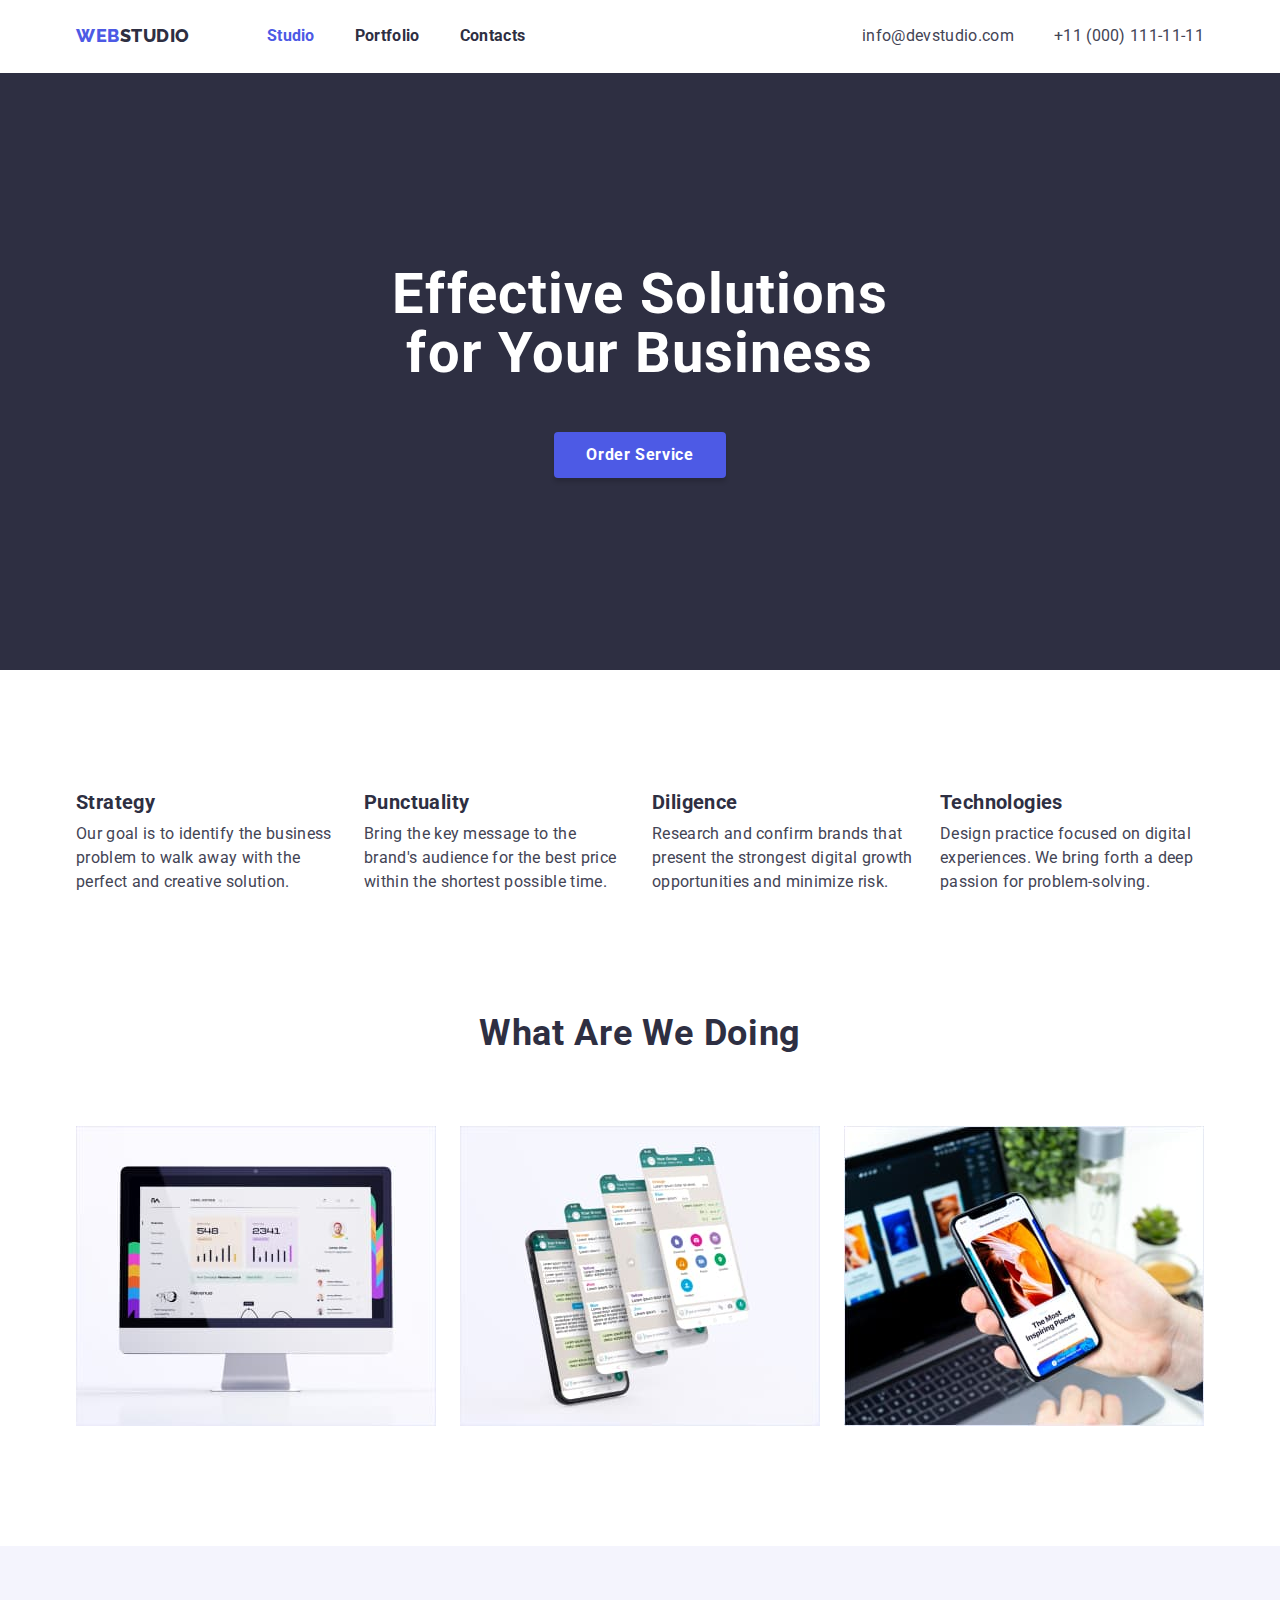
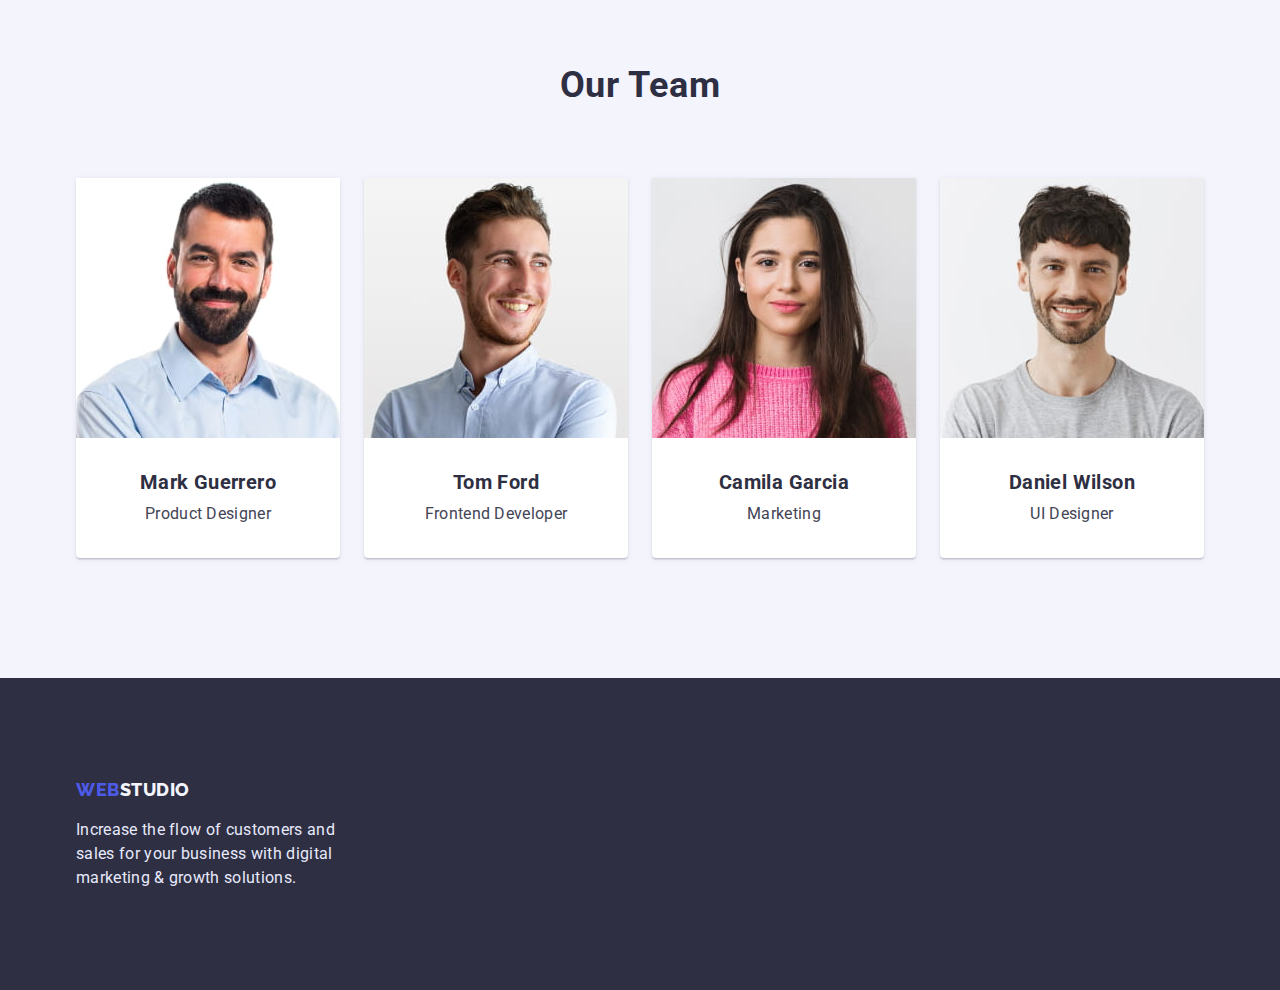
==== commit 5418def5: "hw3 final" ====
--- a/index.html
+++ b/index.html
@@ -57,8 +57,10 @@
 		<main>
 			<!--Hero-->
 			<section class="hero">
-				<h1 class="hero-header">Effective Solutions for Your Business</h1>
-				<button class="hero-button" type="button">Order Service</button>
+				<div class="container">
+					<h1 class="hero-header">Effective Solutions for Your Business</h1>
+					<button class="hero-button" type="button">Order Service</button>
+				</div>
 			</section>
 
 			<!--Section 1  FEATURE-->
--- a/css/style.css
+++ b/css/style.css
@@ -112,8 +112,6 @@
 /* HEADER */
 header {
 	box-shadow: 0px 2px 1px rgba(46, 47, 66, 0.08), 0px 1px 1px rgba(46, 47, 66, 0.16), 0px 1px 6px rgba(46, 47, 66, 0.08);
-	padding-top: 24px;
-	padding-bottom: 24px;
 }
 
 /* NAVIGATION */
@@ -140,6 +138,9 @@
 	letter-spacing: 0.02em;
 	font-weight: 700;
 	color: var(--title-text-color);
+	padding-top: 31px;
+	padding-bottom: 31px;
+	display: block;
 }
 
 .nav-link:hover,
@@ -168,6 +169,9 @@
 	line-height: 0.66;
 	letter-spacing: 0.02em;
 	color: var(--primary-text-color);
+	padding-top: 31px;
+	padding-bottom: 31px;
+	display: block;
 }
 .contacts-list .contacts-item + .contacts-item {
 	margin-left: 40px;
